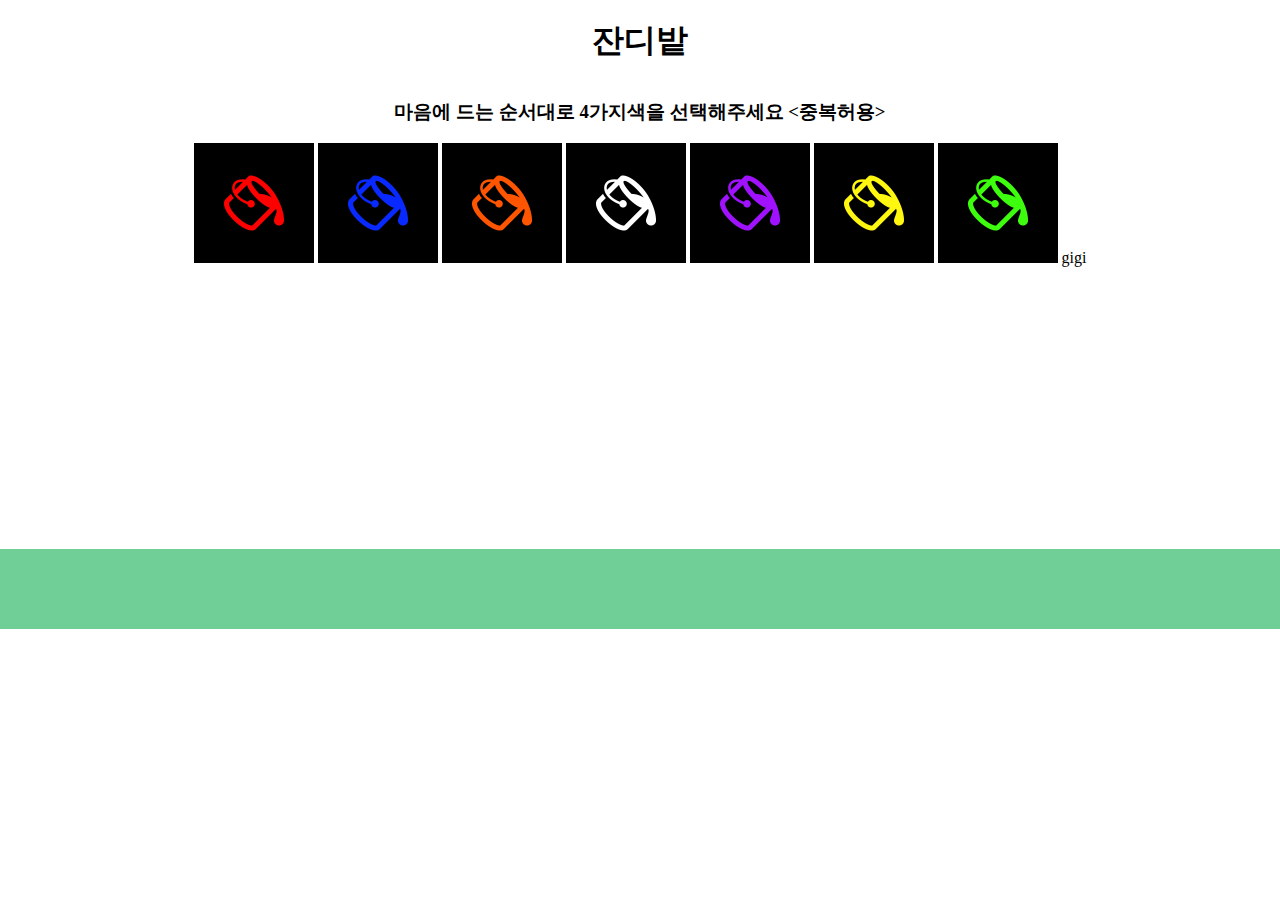
==== color_test.html @ 07dd67db "Add files via upload" ====
<!doctype html>
<html lang="ko">
  <head>
    <meta charset="utf-8">
    <title>잔디밭-색채심리</title>
    <meta name="viewport" content="user-scalable=no, initial-scale=1.0, maximum-scale=1.0, minimum-scale=1.0, width=device-width, height=device-height">
    <link rel="stylesheet" type="text/css" href="./color_test.css">
  </head>
  <body>
    <header>
      <h1>잔디밭</h1>
    </header>
    <article>
        <div id="question">
            <h3>마음에 드는 순서대로 4가지색을 선택해주세요 &lt;중복허용&gt;</h3>
        </div>
        <div id="select">
            <img id="red" onclick="selecting(this.id)" src="./image/red.png" alt="red">
            <img id="blue" onclick="selecting(this.id)" src="./image/blue.png" alt="blue">
            <img id="orange" onclick="selecting(this.id)" src="./image/orange.png" alt="orange">
            <img id="white" onclick="selecting(this.id)" src="./image/white.png" alt="white">
            <img id="pupple" onclick="selecting(this.id)" src="./image/pupple.png" alt="pupple">
            <img id="yellow" onclick="selecting(this.id)" src="./image/yellow.png" alt="yellow">
            <img id="green" onclick="selecting(this.id)"src="./image/green.png" alt="green">
            <span id="count">gigi</span>
        </div>
    </article>
    <footer>
      <div class="advertisement">
      </div>
    </footer>
    <script src="./selecting.js">
    </script>
  </body>
</html>
---- color_test.css ----
@charset "utf-8";

/* All Device */
/*모든 해상도를 위한 공통 코드를 작성한다. 모든 해상도에서 이 코드가 실행됨.*/
body{
    margin: 0;
}
header{
    height: 80px;
}
header h1{
    margin : 0;
    line-height: 80px;
    text-align: center;
}
article{
    height: 450px;
    text-align: center;
}
img{
    width: 120px;
    height: 120px;
    background-color: black;
}
footer{
    height: 80px;
    background-color:  #6FCF97;
}
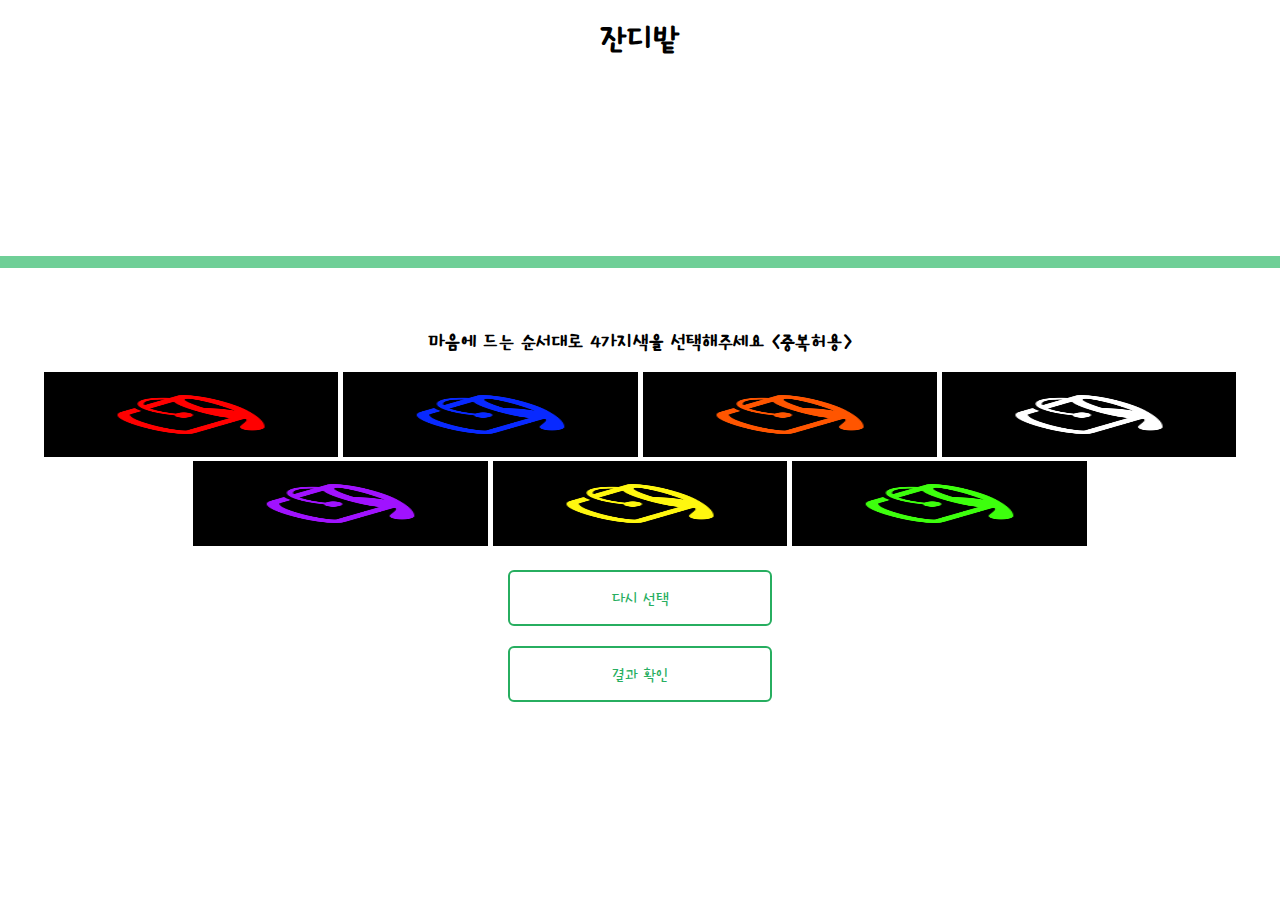
==== commit cddbd42a: "Merge pull request #4 from HongSeongwoong/master" ====
--- a/color_test.html
+++ b/color_test.html
@@ -11,6 +11,7 @@
       <h1>잔디밭</h1>
     </header>
     <article>
+      <div id="test">
         <div id="question">
             <h3>마음에 드는 순서대로 4가지색을 선택해주세요 &lt;중복허용&gt;</h3>
         </div>
@@ -22,8 +23,18 @@
             <img id="pupple" onclick="selecting(this.id)" src="./image/pupple.png" alt="pupple">
             <img id="yellow" onclick="selecting(this.id)" src="./image/yellow.png" alt="yellow">
             <img id="green" onclick="selecting(this.id)"src="./image/green.png" alt="green">
-            <span id="count">gigi</span>
         </div>
+
+        <div id="show"></div>
+
+        <div class="button" id="reset" onclick="resetButton()">
+            다시 선택
+        </div>
+        <div class="button" id="result" onclick="resultButton()">
+          결과 확인
+        </div>
+      </div>   
+
     </article>
     <footer>
       <div class="advertisement">
--- a/color_test.css
+++ b/color_test.css
@@ -1,12 +1,18 @@
 @charset "utf-8";
 
+@font-face{
+    font-family: "SsukSsuk";
+    src: url('./fonts/Cafe24Ssukssuk.ttf') format('truetype');
+}
 /* All Device */
 /*모든 해상도를 위한 공통 코드를 작성한다. 모든 해상도에서 이 코드가 실행됨.*/
 body{
     margin: 0;
+    font-family: "SsukSsuk";
 }
 header{
-    height: 80px;
+    height: 20vw;
+    border-bottom: solid 1vw #6FCF97;;
 }
 header h1{
     margin : 0;
@@ -14,15 +20,40 @@
     text-align: center;
 }
 article{
-    height: 450px;
     text-align: center;
 }
+article h3{
+    margin-top: 5vw;
+    margin-left: 10vw;
+    margin-right: 10vw;
+}
 img{
-    width: 120px;
-    height: 120px;
+    width: 23vw;
+    height: 85px;
     background-color: black;
 }
-footer{
-    height: 80px;
-    background-color:  #6FCF97;
+#test{
+    height: auto;
+}
+#count{
+    margin-top: 20px;
+}
+#show{
+    margin-top: 20px;
+}
+
+.button{
+    left: 0; right: 0;
+    margin-top: 20px;
+    margin-bottom: 10px;
+    margin-left:auto; margin-right:auto;
+    width: 264px;
+    height: 56px;
+    background: #FFFFFF;
+    border: 2px solid #27AE60;
+    box-sizing: border-box;
+    border-radius: 6px;
+    line-height: 56px;
+    text-align: center;
+    color: #27AE60;
 }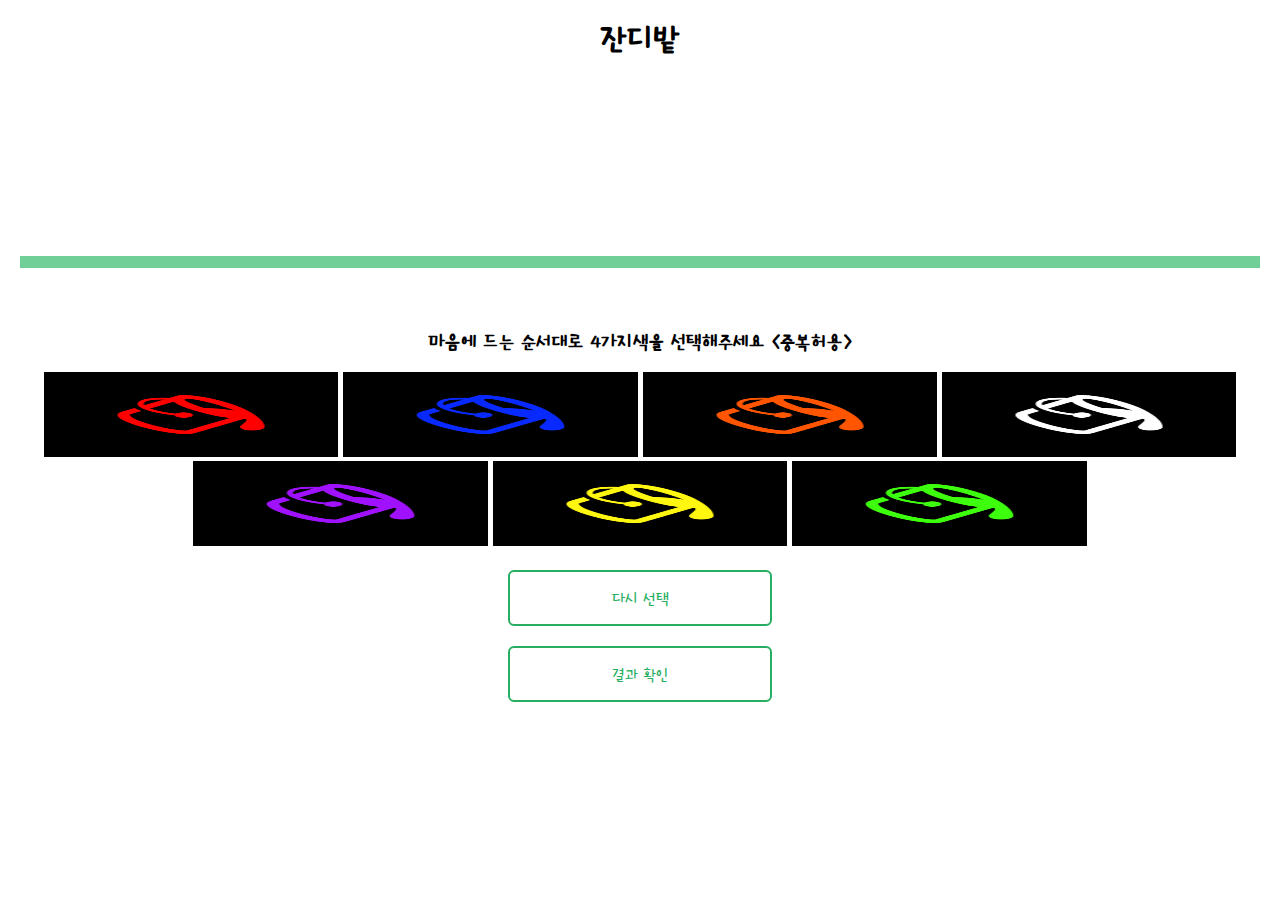
==== commit bbbd3635: "go slide" ====
--- a/color_test.html
+++ b/color_test.html
@@ -10,6 +10,7 @@
     <header>
       <h1>잔디밭</h1>
     </header>
+    
     <article>
       <div id="test">
         <div id="question">
@@ -34,13 +35,66 @@
           결과 확인
         </div>
       </div>   
-
+      <div id="hide">
+        <div class="idx" id="idx_0">
+          <p>첫 번째로 생각한 색의 결과는 <br> 당신의 본질적인 성격 / 당신도 눈치채지 못하고 있는 잠재적인 모습을 나타냅니다.</p>
+          <ul>
+            <li id="red0">RED: 활력이 넘치고 독창성이 뛰어난 사람/ 지는것을 싫어하는 성격으로 가끔 반항적일 때도 있지만 결심을 하면 어떤 장애도 뛰어넘는다.</li>
+            <li id="blue0">BLUE: 차가운 인상을 주지만 실은 현모양처 타입/ 부드러운 모습을 지니고 있으며 의외로 외로움을 타기 때문에 혼자 있지 못한다.</li>
+            <li id="orange0">ORANGE: 모험을 좋아하지 않는 책임감 강하고 성실한 노력형/ 싹싹하고 쾌활함을 겸비했으면 상식이 풍부하다.</li>
+            <li id="white0">WHITE: 부드럽고 예민하며 동정심이 강항 몽상가/ 감정표현이 풍부하고 예민하다 사소한 일로 고민하거나 흥분하는 경향이 있다.</li>
+            <li id="pupple0">PURPLE: 개성적인 매력의 소유자/ 밝고 활발한 면과 쉽게 빠질 수 있는 양면성을 지니고 있다. 조금 변덕스러운 성향이 있다.</li>
+            <li id="yellow0">YELLOW: 소극적이지만 정신력이 강하고 실행력이 있는 사람/ 침착하고 매우 온화하지만 필요할 땐 놀라울 정도의 용기와 실행력을 발휘하는 노력가.</li>
+            <li id="green0">GREEN: 주위의 신임이 두터운 리더 타입/ 매사에 신중하며 이성적으로 판단한다. 놀라운 행동력을 보여주며 시원시원한 면도 있다.</li>
+          </ul>
+        </div>
+        <div class="idx" id="idx_1">
+          <p>두 번째로 생각한 색의 결과는 <br> 당신의 과거 / 이제까지의 장애 요인이 무엇이었는지 알 수 있습니다.</p>      
+          <ul>
+            <li id="red1">RED: 지나치게 계산이 빠른것이 오히려 역효과/ 지나치게 현실주의적인 생각이 지금까지의 당신의 재능이나 매력을 가로막았다.</li>
+            <li id="blue1">BLUE: 지나치게 남의 일에 앞장서는 타임/ 누구에게나 호감을 얻고 싶어 자신이 감당할 수 없는 일까지 무턱태고 떠맡다가 신용을 잃는다.</li>
+            <li id="orange1">ORANGE: 강한 의타심이 성장의 방해요소/ 판단이나 아이디어는 훌륭하지만 남에게 의존하거나 상대의 반응에 지나치게 신경쓰다가 실패한다.</li>
+            <li id="white1">WHITE: 어리광 때문에 주위에 폐를 끼친다/ 자신도 모르게 어리광 부리고 버릇없게 구는 일이 많았다. 특히 연애할 때, 주위 사람이나 앞일을 생각하지 않는 경향이 있다.</li>
+            <li id="pupple1">PURPLE: 정신과 육체의 불균형이 장애요인/ 자신은 열심히 하려고 해도 몸이 빨리 피곤해져서 마음대로 움직일 수 없는 일이 많았다.</li>
+            <li id="yellow1">YELLOW: 깊은 생각과 고민이 장애물/ 쓸데없는 소문을 믿고 남을 의심하여 정신적인 혼란에 빠졌던 적도 있으며 냉정하지 못해 손해를 본다.</li>
+            <li id="green1">GREEN: 자기주장이 서툴러 오해를 산다/ 이 때문에 당신의 행동을 비난하는 사람도 있었을 것이다. 자신도 주위 사람들 이해하고자 하는 마음이 부족하다.</li>
+          </ul>
+        </div>  
+        <div class="idx" id="idx_2">
+          <p>세 번째로 생각한 색의 결과는 <br> 당신의 현재모습 / 현재 당신의 희망이나 꿈을 나타냅니다.</p>
+          <ul>
+            <li id="red2">RED: 골치 아픈 일도 의욕적으로/ 지금까지 잘 해내지 못했던 일에도 활력이 넘치나 지나치게 정열적인 것이 문제.</li>
+            <li id="orange2">ORANGE: 합리적인 사고로 매사를 원활하게 처리/ 현재 상당히 냉정하게 사물을 파악할 수 있는 상태이며 자신의 욕망을 잘 컨트럴한다.</li>
+            <li id="yellow2">YELLOW: 어려움을 극복할 수 있는 인기 만점의 시기/ 현명하게 생각하여 좋은 결과를 가져올 수 있는 시기다. 조금 피곤하거나 고민이 있어도 밝게 행동하라.</li>
+            <li id="blue2">BLUE: 현재 어떤 일에도 의욕이 생기지 않는 무기력한 상태/ 가령 눈앞에 기회가 찾아와도 높쳐버릴 가능성이 크다.</li>
+            <li id="white2">WHITE: 과거의 실패가 콤플렉스로 작용/ 짜증을 부리면서 남과 싸우려고 하거나 혼자서 충분히 할 수 있는 일인데도 소극적으로 행독 하는 경우가 많다.</li>
+            <li id="pupple2">PURPLE: 굳건하게 마음을 닫고 있는 시기/ 지금 당신은 고집쟁이다. 평소 같으면 아무렇지 않게 넘겨버렸을 일도 걱정하고 연연해한다.</li>
+            <li id="green2">GREEN: 좋든 싫든 매사에 짐착이 약하다/ 현재 무리하지 않고 무슨 일이든 적당히 하고자 하는 마음이 강하다.</li>
+          </ul>
+        </div>
+        <div class="idx" id="idx_3">
+          <p>네 번째로 생각한 색의 결과는 <br> 당신의 미래 / 앞으로 삶을 살아가는데 살아가는 지혜를 가르쳐 줍니다.</p>        
+          <ul>
+            <li id="red3">RED: 훨씬 더 사교적이 된다. 새로운 일과 남들이 꺼려하는 일에 적극적으로 도전함으로써 더욱더 자신의 지위를 높여갈 수 있다.</li>
+            <li id="blue3">BLUE: 전혀 다른 새로운 모습/ 지금까지 자신을 잊고 전혀 다른 모습의 자신을 발견하고자 노력하게 된다.</li>
+            <li id="orange3">ORANGE: 컨디션 주의보/ 대인관계와 업무에서 변덕을 부리며 그날 기분에 따라 컨디션의 영향을 받기 쉬워진다. 지금보다 좋고 싫음을 분명히 하는 것이 해결 방법이다.</li>
+            <li id="white3">WHITE: 좋은 파트너를 만나면 운세가 상승/ 당신을 리드해 줄 수 있는 사람을 찾는 마음이 강해진다. 좋은 파트너를 만나게 됨으로써 지금까지 해보고 싶었던 일에 도전할 기회가 찾아온다.</li>
+            <li id="pupple3">PURPLE: 신비한 것에 접근해 갈 징조/ 상상력과 독창성이 향상 될 것이다. 잔다르크처럼 남을 위해 봉사하거나 어려운 이웃에게 도움을 주게 될 가능성이 있다.</li>
+            <li id="yellow3">YELLOW: 트러블 회피와 적응 능력 상승/ 어디서든 뛰어난 적응력으로 자신의 개성을 발휘할 수 있다.</li>
+            <li id="green3">GREEN: 지나치게 침착하면 운을 놓칠 수 있다/ 신중하게 자기 방식대로 행동하고자 하는 마음이 강해질 것이다.</li>
+          </ul>
+        </div> 
+        <div class="cursor">
+          <span id="prev" onclick="showPrevSlide()"><img src="./image/prev_cursor.png" alt="prev_cursor"></span>
+          <span id="next" onclick="showNextSlide()"><img src="./image/next_cursor.png" alt="next_cursor"></span>
+        </div>
+      </div>
     </article>
     <footer>
       <div class="advertisement">
       </div>
     </footer>
-    <script src="./selecting.js">
+    <script src="./color_test.js">
     </script>
   </body>
 </html>--- a/color_test.css
+++ b/color_test.css
@@ -7,12 +7,12 @@
 /* All Device */
 /*모든 해상도를 위한 공통 코드를 작성한다. 모든 해상도에서 이 코드가 실행됨.*/
 body{
-    margin: 0;
+    margin: 0 20px;
     font-family: "SsukSsuk";
 }
 header{
     height: 20vw;
-    border-bottom: solid 1vw #6FCF97;;
+    border-bottom: solid 1vw #6FCF97;
 }
 header h1{
     margin : 0;
@@ -56,4 +56,32 @@
     line-height: 56px;
     text-align: center;
     color: #27AE60;
+}
+
+#hide{
+  display: none;
+  color: white;
+}
+.idx{
+    padding: 10px;
+    background-color: #6FCF97;
+    text-align: justify;
+    display: inline-block;
+    border-radius: 6px;
+    font-size: 25px;
+}
+ul{
+    padding: 0;
+}
+li{
+    display: none;
+}
+.cursor{
+    margin-top: 30px;
+    
+}
+.cursor img{
+    background-color: white;
+    width: 70px;
+    height: 20vw;
 }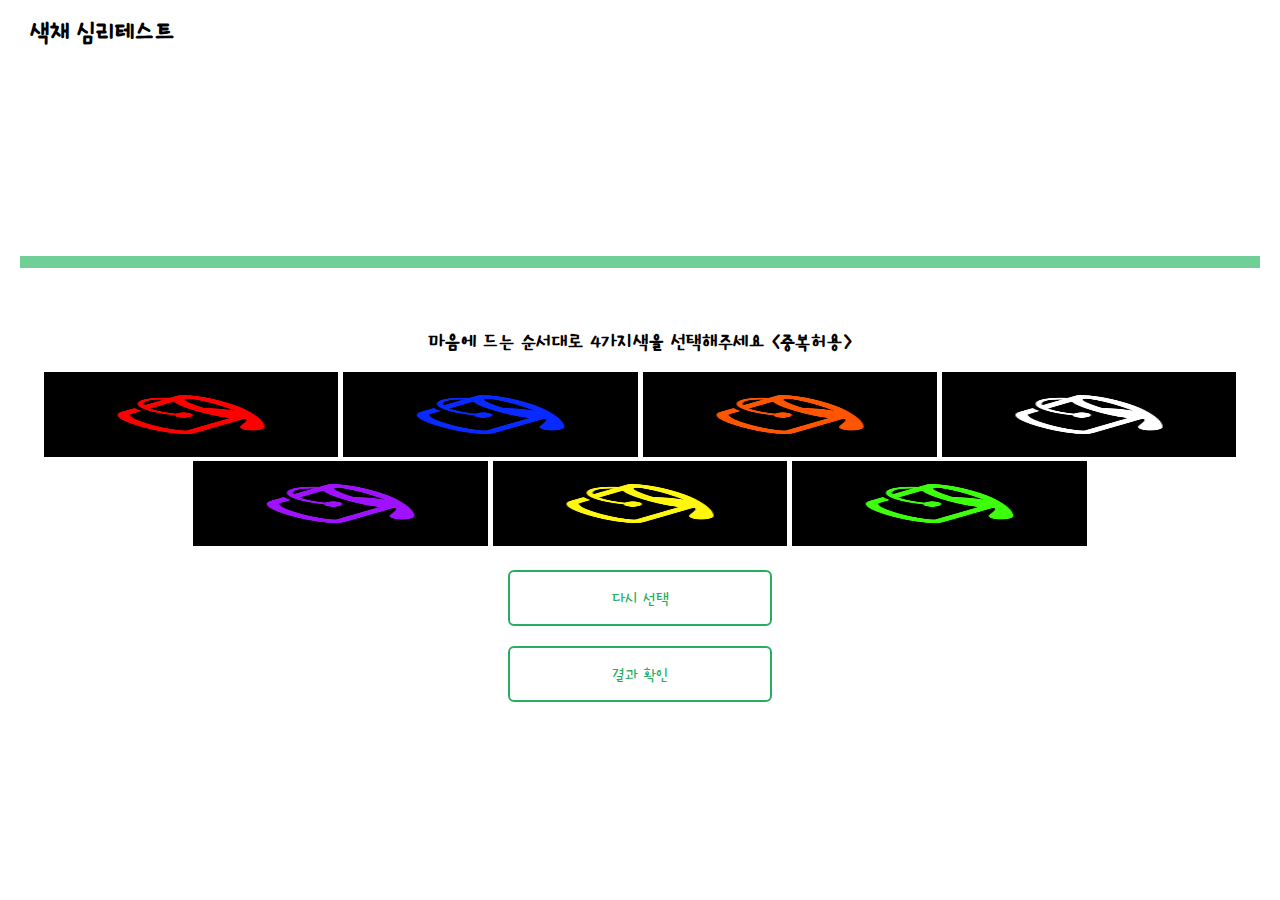
==== commit ece05ffc: "Add files via upload" ====
--- a/color_test.html
+++ b/color_test.html
@@ -8,7 +8,7 @@
   </head>
   <body>
     <header>
-      <h1>잔디밭</h1>
+      <h2>색채 심리테스트</h2>
     </header>
     
     <article>
@@ -36,58 +36,60 @@
         </div>
       </div>   
       <div id="hide">
-        <div class="idx" id="idx_0">
-          <p>첫 번째로 생각한 색의 결과는 <br> 당신의 본질적인 성격 / 당신도 눈치채지 못하고 있는 잠재적인 모습을 나타냅니다.</p>
-          <ul>
-            <li id="red0">RED: 활력이 넘치고 독창성이 뛰어난 사람/ 지는것을 싫어하는 성격으로 가끔 반항적일 때도 있지만 결심을 하면 어떤 장애도 뛰어넘는다.</li>
-            <li id="blue0">BLUE: 차가운 인상을 주지만 실은 현모양처 타입/ 부드러운 모습을 지니고 있으며 의외로 외로움을 타기 때문에 혼자 있지 못한다.</li>
-            <li id="orange0">ORANGE: 모험을 좋아하지 않는 책임감 강하고 성실한 노력형/ 싹싹하고 쾌활함을 겸비했으면 상식이 풍부하다.</li>
-            <li id="white0">WHITE: 부드럽고 예민하며 동정심이 강항 몽상가/ 감정표현이 풍부하고 예민하다 사소한 일로 고민하거나 흥분하는 경향이 있다.</li>
-            <li id="pupple0">PURPLE: 개성적인 매력의 소유자/ 밝고 활발한 면과 쉽게 빠질 수 있는 양면성을 지니고 있다. 조금 변덕스러운 성향이 있다.</li>
-            <li id="yellow0">YELLOW: 소극적이지만 정신력이 강하고 실행력이 있는 사람/ 침착하고 매우 온화하지만 필요할 땐 놀라울 정도의 용기와 실행력을 발휘하는 노력가.</li>
-            <li id="green0">GREEN: 주위의 신임이 두터운 리더 타입/ 매사에 신중하며 이성적으로 판단한다. 놀라운 행동력을 보여주며 시원시원한 면도 있다.</li>
-          </ul>
+        <div class="idx"  id="idx_0">
+          <h2>첫 번째로 고른 색의 결과는</h2> 
+          <div class="def">당신의 본질적인 성격 / 당신도 눈치채지 못하고 있는 잠재적인 모습을 나타냅니다.</div>
+         
+            <ul>
+              <li id="red0"><div class="red">RED: 활력이 넘치고 독창성이 뛰어난 사람/ 지는것을 싫어하는 성격으로 가끔 반항적일 때도 있지만 결심을 하면 어떤 장애도 뛰어넘는다.</div></li>
+              <li id="blue0"><div class="blue">BLUE: 차가운 인상을 주지만 실은 현모양처 타입/ 부드러운 모습을 지니고 있으며 의외로 외로움을 타기 때문에 혼자 있지 못한다.</div></li>
+              <li id="orange0"><div class="orange">ORANGE: 모험을 좋아하지 않는 책임감 강하고 성실한 노력형/ 싹싹하고 쾌활함을 겸비했으면 상식이 풍부하다.</div></li>
+              <li id="white0"><div class="white">WHITE: 부드럽고 예민하며 동정심이 강항 몽상가/ 감정표현이 풍부하고 예민하다 사소한 일로 고민하거나 흥분하는 경향이 있다.</div></li>
+              <li id="pupple0"><div class="pupple">PURPLE: 개성적인 매력의 소유자/ 밝고 활발한 면과 쉽게 빠질 수 있는 양면성을 지니고 있다. 조금 변덕스러운 성향이 있다.</div></li>
+              <li id="yellow0"><div class="yellow">YELLOW: 소극적이지만 정신력이 강하고 실행력이 있는 사람/ 침착하고 매우 온화하지만 필요할 땐 놀라울 정도의 용기와 실행력을 발휘하는 노력가.</div></li>
+              <li id="green0"><div class="green">GREEN: 주위의 신임이 두터운 리더 타입/ 매사에 신중하며 이성적으로 판단한다. 놀라운 행동력을 보여주며 시원시원한 면도 있다.</div></li>
+            </ul>
+        
         </div>
         <div class="idx" id="idx_1">
-          <p>두 번째로 생각한 색의 결과는 <br> 당신의 과거 / 이제까지의 장애 요인이 무엇이었는지 알 수 있습니다.</p>      
+          <h2>두 번째로 고른 색의 결과는</h2> 
+            <div class="def"> 당신의 과거 / 이제까지의 장애 요인이 무엇이었는지 알 수 있습니다.</div>      
           <ul>
-            <li id="red1">RED: 지나치게 계산이 빠른것이 오히려 역효과/ 지나치게 현실주의적인 생각이 지금까지의 당신의 재능이나 매력을 가로막았다.</li>
-            <li id="blue1">BLUE: 지나치게 남의 일에 앞장서는 타임/ 누구에게나 호감을 얻고 싶어 자신이 감당할 수 없는 일까지 무턱태고 떠맡다가 신용을 잃는다.</li>
-            <li id="orange1">ORANGE: 강한 의타심이 성장의 방해요소/ 판단이나 아이디어는 훌륭하지만 남에게 의존하거나 상대의 반응에 지나치게 신경쓰다가 실패한다.</li>
-            <li id="white1">WHITE: 어리광 때문에 주위에 폐를 끼친다/ 자신도 모르게 어리광 부리고 버릇없게 구는 일이 많았다. 특히 연애할 때, 주위 사람이나 앞일을 생각하지 않는 경향이 있다.</li>
-            <li id="pupple1">PURPLE: 정신과 육체의 불균형이 장애요인/ 자신은 열심히 하려고 해도 몸이 빨리 피곤해져서 마음대로 움직일 수 없는 일이 많았다.</li>
-            <li id="yellow1">YELLOW: 깊은 생각과 고민이 장애물/ 쓸데없는 소문을 믿고 남을 의심하여 정신적인 혼란에 빠졌던 적도 있으며 냉정하지 못해 손해를 본다.</li>
-            <li id="green1">GREEN: 자기주장이 서툴러 오해를 산다/ 이 때문에 당신의 행동을 비난하는 사람도 있었을 것이다. 자신도 주위 사람들 이해하고자 하는 마음이 부족하다.</li>
+            <li id="red1"><div class="red">RED: 지나치게 계산이 빠른것이 오히려 역효과/ 지나치게 현실주의적인 생각이 지금까지의 당신의 재능이나 매력을 가로막았다.</div></li>
+            <li id="blue1"><div class="blue">BLUE: 지나치게 남의 일에 앞장서는 타임/ 누구에게나 호감을 얻고 싶어 자신이 감당할 수 없는 일까지 무턱태고 떠맡다가 신용을 잃는다.</div></li>
+            <li id="orange1"><div class="orange">ORANGE: 강한 의타심이 성장의 방해요소/ 판단이나 아이디어는 훌륭하지만 남에게 의존하거나 상대의 반응에 지나치게 신경쓰다가 실패한다.</div></li>
+            <li id="white1"><div class="white">WHITE: 어리광 때문에 주위에 폐를 끼친다/ 자신도 모르게 어리광 부리고 버릇없게 구는 일이 많았다. 특히 연애할 때, 주위 사람이나 앞일을 생각하지 않는 경향이 있다.</div></li>
+            <li id="pupple1"><div class="pupple">PURPLE: 정신과 육체의 불균형이 장애요인/ 자신은 열심히 하려고 해도 몸이 빨리 피곤해져서 마음대로 움직일 수 없는 일이 많았다.</div></li>
+            <li id="yellow1"><div class="yellow">YELLOW: 깊은 생각과 고민이 장애물/ 쓸데없는 소문을 믿고 남을 의심하여 정신적인 혼란에 빠졌던 적도 있으며 냉정하지 못해 손해를 본다.</div></li>
+            <li id="green1"><div class="green">GREEN: 자기주장이 서툴러 오해를 산다/ 이 때문에 당신의 행동을 비난하는 사람도 있었을 것이다. 자신도 주위 사람들 이해하고자 하는 마음이 부족하다.</div></li>
           </ul>
         </div>  
         <div class="idx" id="idx_2">
-          <p>세 번째로 생각한 색의 결과는 <br> 당신의 현재모습 / 현재 당신의 희망이나 꿈을 나타냅니다.</p>
+          <h2>세 번째로 고른 색의 결과는 </h2>
+            <div class="def">당신의 현재모습 / 현재 당신의 희망이나 꿈을 나타냅니다.</div>
           <ul>
-            <li id="red2">RED: 골치 아픈 일도 의욕적으로/ 지금까지 잘 해내지 못했던 일에도 활력이 넘치나 지나치게 정열적인 것이 문제.</li>
-            <li id="orange2">ORANGE: 합리적인 사고로 매사를 원활하게 처리/ 현재 상당히 냉정하게 사물을 파악할 수 있는 상태이며 자신의 욕망을 잘 컨트럴한다.</li>
-            <li id="yellow2">YELLOW: 어려움을 극복할 수 있는 인기 만점의 시기/ 현명하게 생각하여 좋은 결과를 가져올 수 있는 시기다. 조금 피곤하거나 고민이 있어도 밝게 행동하라.</li>
-            <li id="blue2">BLUE: 현재 어떤 일에도 의욕이 생기지 않는 무기력한 상태/ 가령 눈앞에 기회가 찾아와도 높쳐버릴 가능성이 크다.</li>
-            <li id="white2">WHITE: 과거의 실패가 콤플렉스로 작용/ 짜증을 부리면서 남과 싸우려고 하거나 혼자서 충분히 할 수 있는 일인데도 소극적으로 행독 하는 경우가 많다.</li>
-            <li id="pupple2">PURPLE: 굳건하게 마음을 닫고 있는 시기/ 지금 당신은 고집쟁이다. 평소 같으면 아무렇지 않게 넘겨버렸을 일도 걱정하고 연연해한다.</li>
-            <li id="green2">GREEN: 좋든 싫든 매사에 짐착이 약하다/ 현재 무리하지 않고 무슨 일이든 적당히 하고자 하는 마음이 강하다.</li>
+            <li id="red2"><div class="red">RED: 골치 아픈 일도 의욕적으로/ 지금까지 잘 해내지 못했던 일에도 활력이 넘치나 지나치게 정열적인 것이 문제.</div></li>
+            <li id="orange2"><div class="orange">ORANGE: 합리적인 사고로 매사를 원활하게 처리/ 현재 상당히 냉정하게 사물을 파악할 수 있는 상태이며 자신의 욕망을 잘 컨트럴한다.</div></li>
+            <li id="yellow2"><div class="yellow">YELLOW: 어려움을 극복할 수 있는 인기 만점의 시기/ 현명하게 생각하여 좋은 결과를 가져올 수 있는 시기다. 조금 피곤하거나 고민이 있어도 밝게 행동하라.</div></li>
+            <li id="blue2"><div class="blue">BLUE: 현재 어떤 일에도 의욕이 생기지 않는 무기력한 상태/ 가령 눈앞에 기회가 찾아와도 높쳐버릴 가능성이 크다.</div></li>
+            <li id="white2"><div class="white">WHITE: 과거의 실패가 콤플렉스로 작용/ 짜증을 부리면서 남과 싸우려고 하거나 혼자서 충분히 할 수 있는 일인데도 소극적으로 행독 하는 경우가 많다.</div></li>
+            <li id="pupple2"><div class="pupple">PURPLE: 굳건하게 마음을 닫고 있는 시기/ 지금 당신은 고집쟁이다. 평소 같으면 아무렇지 않게 넘겨버렸을 일도 걱정하고 연연해한다.</div></li>
+            <li id="green2"><div class="green">GREEN: 좋든 싫든 매사에 짐착이 약하다/ 현재 무리하지 않고 무슨 일이든 적당히 하고자 하는 마음이 강하다.</div></li>
           </ul>
         </div>
         <div class="idx" id="idx_3">
-          <p>네 번째로 생각한 색의 결과는 <br> 당신의 미래 / 앞으로 삶을 살아가는데 살아가는 지혜를 가르쳐 줍니다.</p>        
+          <h2>네 번째로 고른 색의 결과는 </h2> 
+            <div class="def">당신의 미래 / 앞으로 삶을 살아가는데 살아가는 지혜를 가르쳐 줍니다.</div>        
           <ul>
-            <li id="red3">RED: 훨씬 더 사교적이 된다. 새로운 일과 남들이 꺼려하는 일에 적극적으로 도전함으로써 더욱더 자신의 지위를 높여갈 수 있다.</li>
-            <li id="blue3">BLUE: 전혀 다른 새로운 모습/ 지금까지 자신을 잊고 전혀 다른 모습의 자신을 발견하고자 노력하게 된다.</li>
-            <li id="orange3">ORANGE: 컨디션 주의보/ 대인관계와 업무에서 변덕을 부리며 그날 기분에 따라 컨디션의 영향을 받기 쉬워진다. 지금보다 좋고 싫음을 분명히 하는 것이 해결 방법이다.</li>
-            <li id="white3">WHITE: 좋은 파트너를 만나면 운세가 상승/ 당신을 리드해 줄 수 있는 사람을 찾는 마음이 강해진다. 좋은 파트너를 만나게 됨으로써 지금까지 해보고 싶었던 일에 도전할 기회가 찾아온다.</li>
-            <li id="pupple3">PURPLE: 신비한 것에 접근해 갈 징조/ 상상력과 독창성이 향상 될 것이다. 잔다르크처럼 남을 위해 봉사하거나 어려운 이웃에게 도움을 주게 될 가능성이 있다.</li>
-            <li id="yellow3">YELLOW: 트러블 회피와 적응 능력 상승/ 어디서든 뛰어난 적응력으로 자신의 개성을 발휘할 수 있다.</li>
-            <li id="green3">GREEN: 지나치게 침착하면 운을 놓칠 수 있다/ 신중하게 자기 방식대로 행동하고자 하는 마음이 강해질 것이다.</li>
+            <li id="red3"><div class="red">RED: 훨씬 더 사교적이 된다. 새로운 일과 남들이 꺼려하는 일에 적극적으로 도전함으로써 더욱더 자신의 지위를 높여갈 수 있다.</div></li>
+            <li id="blue3"><div class="blue">BLUE: 전혀 다른 새로운 모습/ 지금까지 자신을 잊고 전혀 다른 모습의 자신을 발견하고자 노력하게 된다.</div></li>
+            <li id="orange3"><div class="orange">ORANGE: 컨디션 주의보/ 대인관계와 업무에서 변덕을 부리며 그날 기분에 따라 컨디션의 영향을 받기 쉬워진다. 지금보다 좋고 싫음을 분명히 하는 것이 해결 방법이다.</div></li>
+            <li id="white3"><div class="white">WHITE: 좋은 파트너를 만나면 운세가 상승/ 당신을 리드해 줄 수 있는 사람을 찾는 마음이 강해진다. 좋은 파트너를 만나게 됨으로써 지금까지 해보고 싶었던 일에 도전할 기회가 찾아온다.</div></li>
+            <li id="pupple3"><div class="pupple">PURPLE: 신비한 것에 접근해 갈 징조/ 상상력과 독창성이 향상 될 것이다. 잔다르크처럼 남을 위해 봉사하거나 어려운 이웃에게 도움을 주게 될 가능성이 있다.</div></li>
+            <li id="yellow3"><div class="yellow">YELLOW: 트러블 회피와 적응 능력 상승/ 어디서든 뛰어난 적응력으로 자신의 개성을 발휘할 수 있다.</div></li>
+            <li id="green3"><div class="green">GREEN: 지나치게 침착하면 운을 놓칠 수 있다/ 신중하게 자기 방식대로 행동하고자 하는 마음이 강해질 것이다.</div></li>
           </ul>
         </div> 
-        <div class="cursor">
-          <span id="prev" onclick="showPrevSlide()"><img src="./image/prev_cursor.png" alt="prev_cursor"></span>
-          <span id="next" onclick="showNextSlide()"><img src="./image/next_cursor.png" alt="next_cursor"></span>
-        </div>
       </div>
     </article>
     <footer>
--- a/color_test.css
+++ b/color_test.css
@@ -7,25 +7,31 @@
 /* All Device */
 /*모든 해상도를 위한 공통 코드를 작성한다. 모든 해상도에서 이 코드가 실행됨.*/
 body{
-    margin: 0 20px;
+    margin: 0;
     font-family: "SsukSsuk";
+    
 }
 header{
     height: 20vw;
-    border-bottom: solid 1vw #6FCF97;
+    margin: 0 20px;
+    border-bottom:solid 1vw #6FCF97;
 }
-header h1{
-    margin : 0;
-    line-height: 80px;
-    text-align: center;
+header h2{
+    margin-top: 0;
+    margin-bottom: 5vw;
+    padding-top: 20px;
+    padding-left: 10px;
 }
 article{
     text-align: center;
+    height: auto;
+    background-color: white;
 }
 article h3{
-    margin-top: 5vw;
+    margin-top: 0;
     margin-left: 10vw;
     margin-right: 10vw;
+    padding-top: 5vw;
 }
 img{
     width: 23vw;
@@ -33,6 +39,7 @@
     background-color: black;
 }
 #test{
+    margin: 0 20px;
     height: auto;
 }
 #count{
@@ -60,15 +67,27 @@
 
 #hide{
   display: none;
-  color: white;
+  
 }
 .idx{
+    margin: 20px 20px;
+    margin-top: 0;
     padding: 10px;
-    background-color: #6FCF97;
+    border-bottom:solid 1vw #6FCF97;
     text-align: justify;
     display: inline-block;
-    border-radius: 6px;
-    font-size: 25px;
+    font-size: 1.2em;
+    background-color: white;
+}
+.def{
+    display: table-cell;
+    vertical-align: middle;
+    height: 30vw;
+    border-radius: 5px;
+    font-size: 1.1em;
+    padding:10px;
+    background-color: #00FF80;
+    
 }
 ul{
     padding: 0;
@@ -76,12 +95,73 @@
 li{
     display: none;
 }
-.cursor{
-    margin-top: 30px;
-    
+li .red{
+    display: table-cell;
+    border-radius: 5px;
+    vertical-align: middle;
+    padding-top: 20vw;
+    height: 40vw;
+    font-size: 1.1em;
+    padding:10px;
+    background-color: #FF0000;
 }
-.cursor img{
-    background-color: white;
-    width: 70px;
-    height: 20vw;
-}+li .blue{
+    display: table-cell;
+    border-radius: 5px;
+    vertical-align: middle;
+    padding-top: 20vw;
+    height: 40vw;
+    font-size: 1.1em;
+    padding:10px;
+    background-color: #0040FF;
+}
+li .orange{
+    display: table-cell;
+    border-radius: 5px;
+    vertical-align: middle;
+    padding-top: 20vw;
+    height: 40vw;
+    font-size: 1.1em;
+    padding:10px;
+    background-color: #FF4000;
+}
+li .white{
+    display: table-cell;
+    border-radius: 5px;
+    vertical-align: middle;
+    padding-top: 20vw;
+    height: 40vw;
+    font-size: 1.1em;
+    padding:10px;
+    background-color: #F2F2F2;
+}
+li .pupple{
+    display: table-cell;
+    border-radius: 5px;
+    vertical-align: middle;
+    padding-top: 20vw;
+    height: 40vw;
+    font-size: 1.1em;
+    padding:10px;
+    background-color: #8000FF;
+}
+li .yellow{
+    display: table-cell;
+    border-radius: 5px;
+    vertical-align: middle;
+    padding-top: 20vw;
+    height: 40vw;
+    font-size: 1.1em;
+    padding:10px;
+    background-color: #FFFF00;
+}
+li .green{
+    display: table-cell;
+    border-radius: 5px;
+    vertical-align: middle;
+    padding-top: 20vw;
+    height: 40vw;
+    font-size: 1.1em;
+    padding:10px;
+    background-color: #80FF00;
+}
